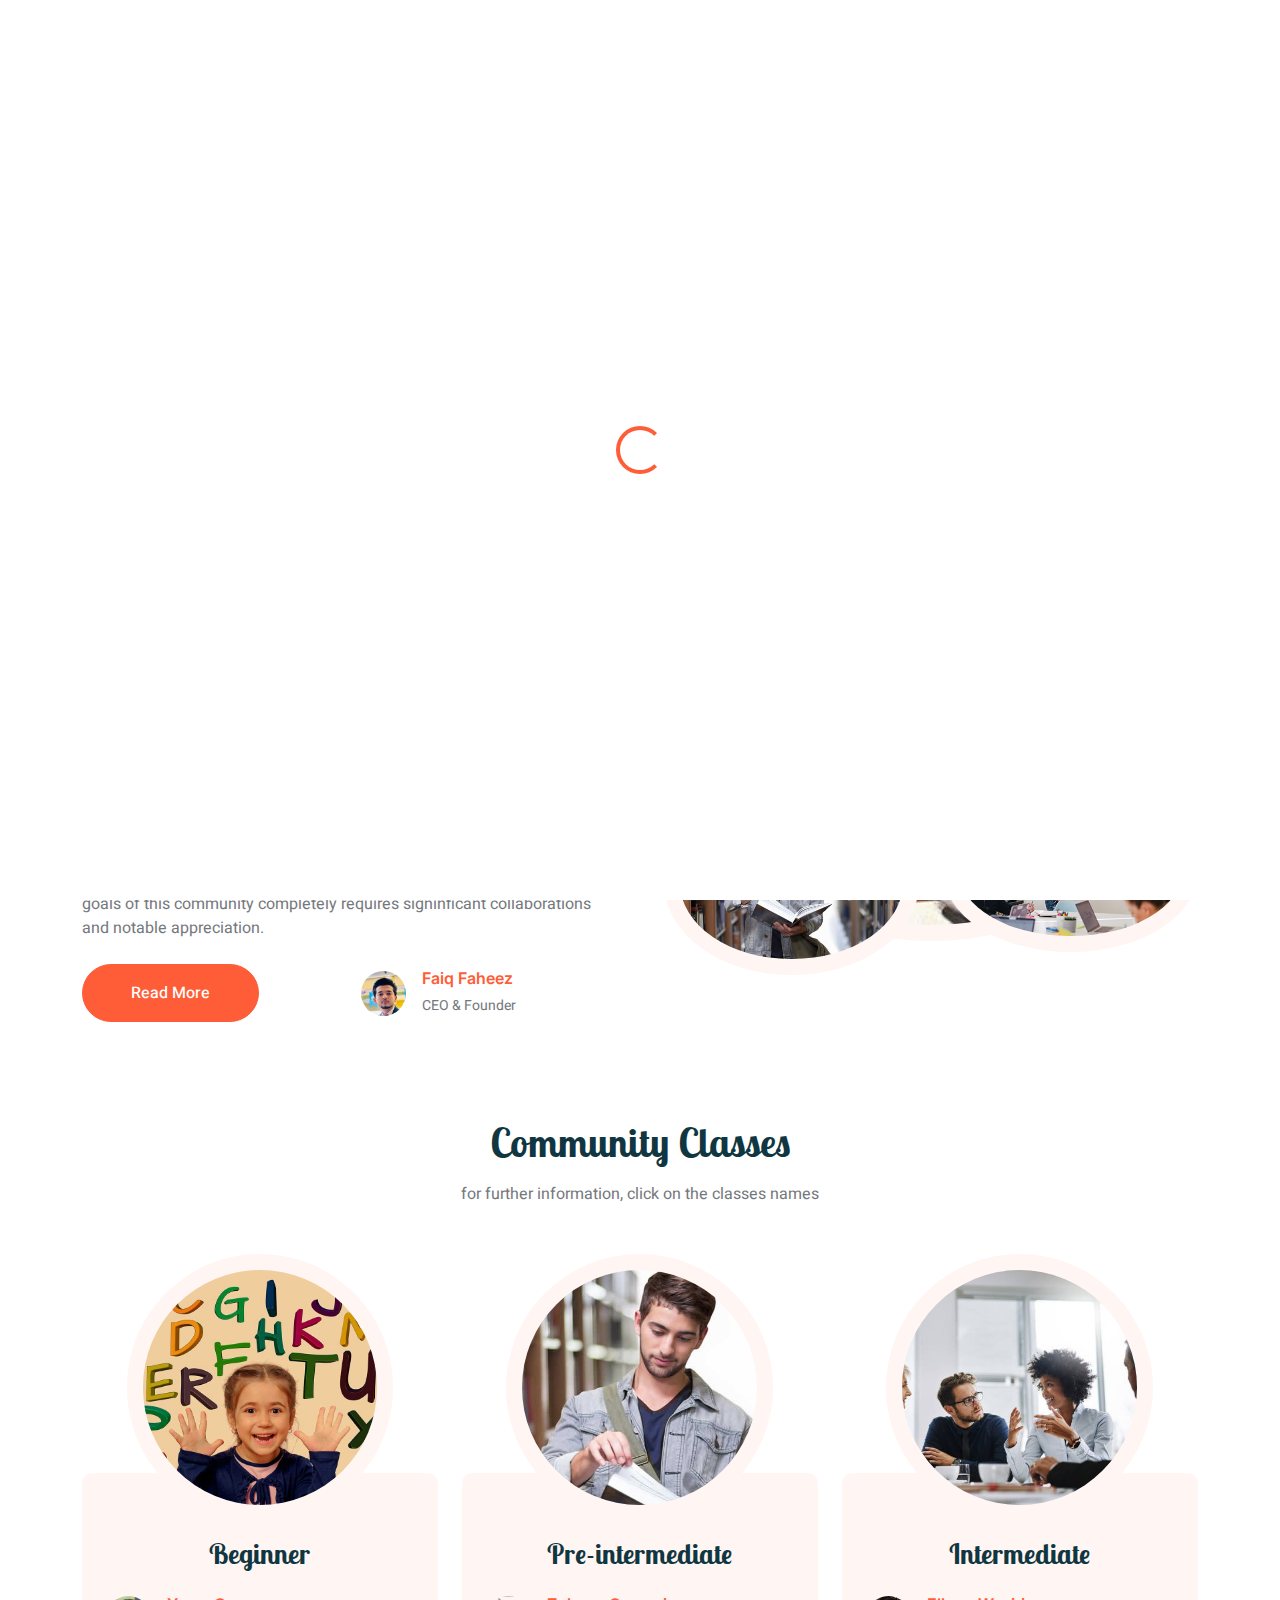
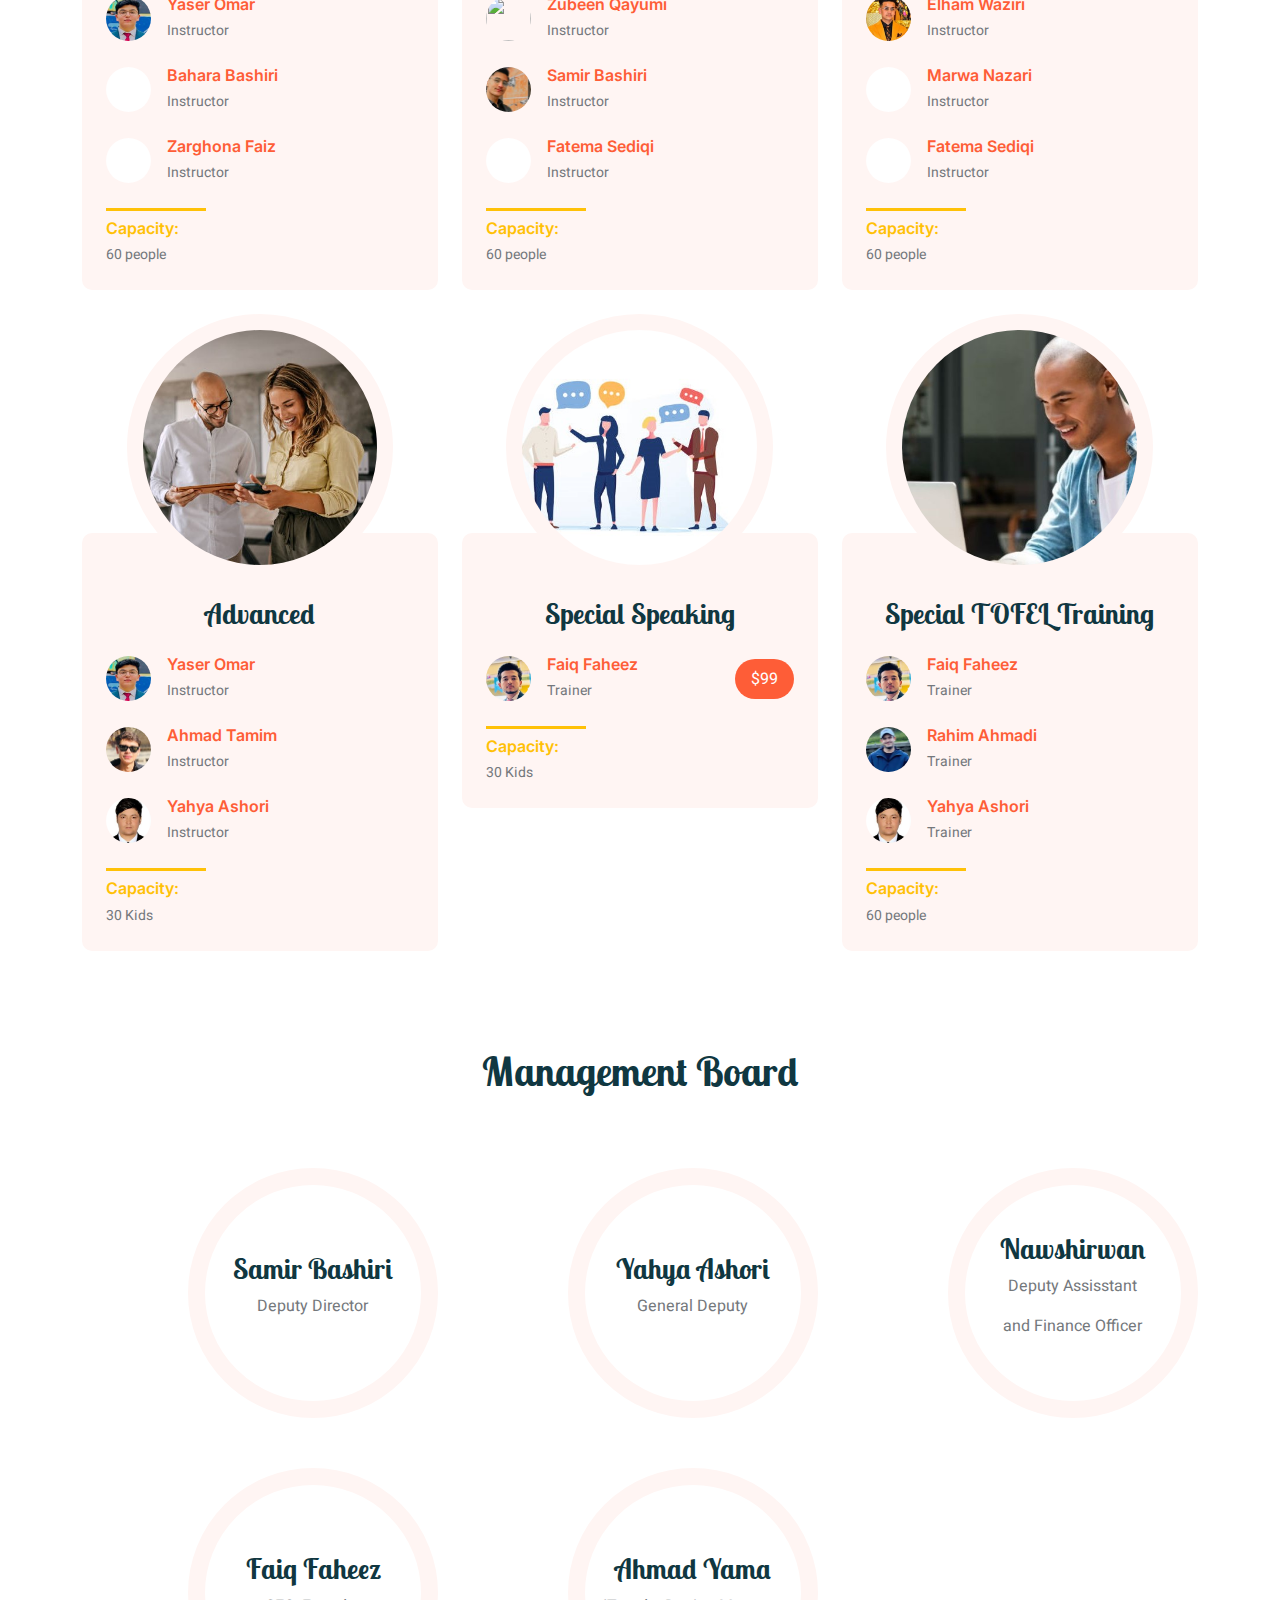
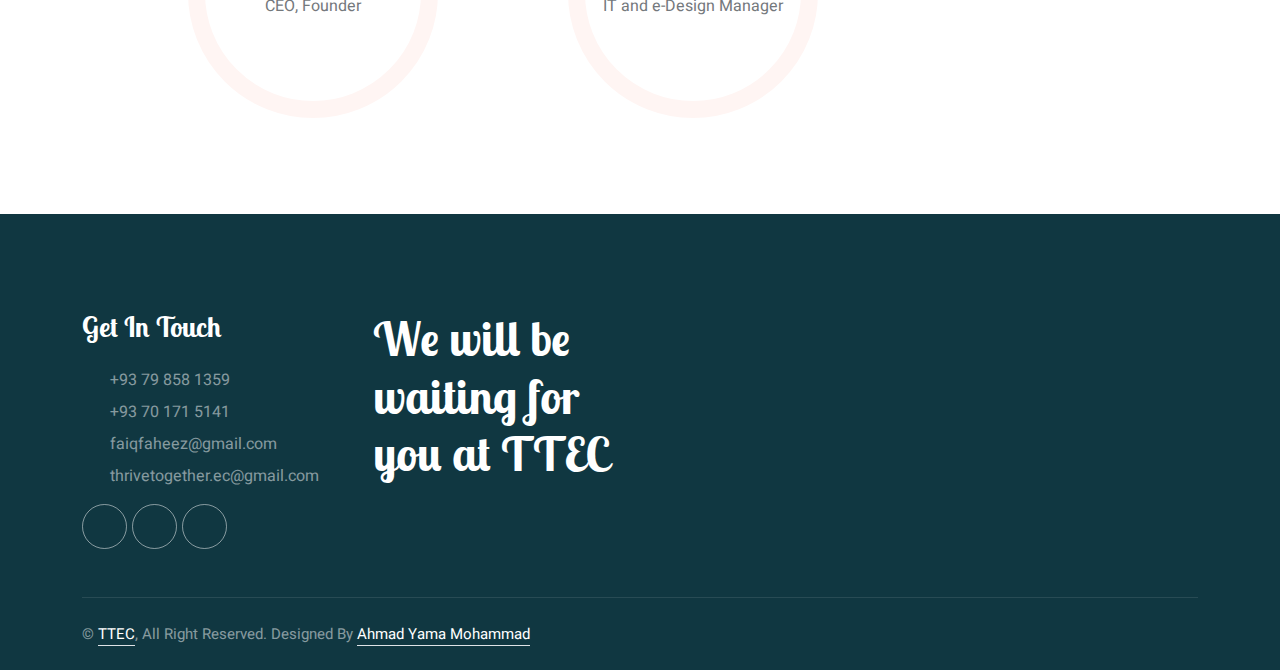
==== index.html @ d69eab87 "Add files via upload" ====
<!DOCTYPE html>
<html lang="en">

<head>
    <meta charset="utf-8">
    <title>TTEC</title>
    <meta content="width=device-width, initial-scale=1.0" name="viewport">
    <meta content="" name="keywords">
    <meta content="" name="description">

    <!-- Favicon -->
    <link href="img/Thrive Together English Community.jpg" rel="icon">

    <!-- Google Web Fonts -->
    <link rel="preconnect" href="https://fonts.googleapis.com">
    <link rel="preconnect" href="https://fonts.gstatic.com" crossorigin>
    <link href="https://fonts.googleapis.com/css2?family=Heebo:wght@400;500;600&family=Inter:wght@600&family=Lobster+Two:wght@700&display=swap" rel="stylesheet">
    
    <!-- Icon Font Stylesheet -->
    <link href="css/all.min.css" rel="stylesheet">
    <link href="css/bootstrap-icons.css" rel="stylesheet">

    <!-- Libraries Stylesheet -->
    <link href="lib/animate/animate.min.css" rel="stylesheet">
    <link href="lib/owlcarousel/assets/owl.carousel.min.css" rel="stylesheet">

    <!-- Customized Bootstrap Stylesheet -->
    <link href="css/bootstrap.min.css" rel="stylesheet">

    <!-- Template Stylesheet -->
    <link href="css/style.css" rel="stylesheet">
</head>

<body>
    <div class="container-xxl bg-white p-0">
        <!-- Spinner Start -->
        <div id="spinner" class="show bg-white position-fixed translate-middle w-100 vh-100 top-50 start-50 d-flex align-items-center justify-content-center">
            <div class="spinner-border text-primary" style="width: 3rem; height: 3rem;" role="status">
                <span class="sr-only">Loading...</span>
            </div>
        </div>
        <!-- Spinner End -->


        <!-- Navbar Start -->
        <nav class="navbar navbar-expand-lg bg-white navbar-light sticky-top px-4 px-lg-5 py-lg-0">
            <a href="index.html" class="navbar-brand">
                <img src="img/Thrive Together English Community.jpg" width="240px" height="80px">
            </a>
            <button type="button" class="navbar-toggler" data-bs-toggle="collapse" data-bs-target="#navbarCollapse">
                <span class="navbar-toggler-icon"></span>
            </button>
            <div class="collapse navbar-collapse" id="navbarCollapse">
                <div class="navbar-nav mx-auto">
                    <a href="index.html" class="nav-item nav-link active">Home</a>
                    <a href="Pages.html" class="nav-item nav-link">Pages</a>
                    <a href="facility.html" class="nav-item nav-link">Our Objectives</a>
                    <a href="about.html" class="nav-item nav-link">About Us</a>
                    <a href="classes.html" class="nav-item nav-link">Classes</a>
                    <a href="contact.html" class="nav-item nav-link">Contact Us</a>
                </div>
                <a href="https://forms.gle/kyypjJGjcjsv6nLh7" class="btn btn-primary rounded-pill px-3 d-none d-lg-block">Join Us<i class="fa fa-arrow-right ms-3"></i></a>
            </div>
        </nav>
        <!-- Navbar End -->


        <!-- Carousel Start -->
        <div class="container-fluid p-0 mb-5">
            <div class="owl-carousel header-carousel position-relative">
                <div class="owl-carousel-item position-relative">
                    <img class="img-fluid" src="img/carousel-1.jpg" alt="">
                    <div class="position-absolute top-0 start-0 w-100 h-100 d-flex align-items-center" style="background: rgba(0, 0, 0, .2);">
                        <div class="container">
                            <div class="row justify-content-start">
                                <div class="col-10 col-lg-8">
                                    <h1 class="display-2 text-white animated slideInDown mb-4">Thrive your talent at TTEC...</h1>
                                    <p class="fs-5 fw-medium text-white mb-4 pb-2">where that brings you a new English journey under supervision of internationally certified English trainers and cooperate you to convert your dreams into reality.</p>
                                    <a href="about.html" class="btn btn-primary rounded-pill py-sm-3 px-sm-5 me-3 animated slideInLeft">Learn More</a>
                                    <a href="classes.html" class="btn btn-dark rounded-pill py-sm-3 px-sm-5 animated slideInRight">Our Classes</a>
                                </div>
                            </div>
                        </div>
                    </div>
                </div>
            </div>
        </div>
        <!-- Carousel End -->


        <!-- Facilities Start -->
        <div class="container-xxl py-5">
            <div class="container">
                <div class="text-center mx-auto mb-5 wow fadeInUp" data-wow-delay="0.1s" style="max-width: 600px;">
                    <h1 class="mb-3">Our Objectives</h1>
                    
                </div>
                <div class="row g-4">
                    <div class="col-lg-3 col-sm-6 wow fadeInUp" data-wow-delay="0.1s">
                        <div class="facility-item">
                            
                            <div class="facility-text bg-primary">
                                <h3 class="text-primary mb-3">English Classes</h3>
                                <p class="mb-0">Online Special Classes for Girls</p>
                                <p class="mb-0">Speical Classes for Boys</p>
                            </div>
                        </div>
                    </div>
                    <div class="col-lg-3 col-sm-6 wow fadeInUp" data-wow-delay="0.3s">
                        <div class="facility-item">
                            <div class="facility-text bg-success">
                                <h3 class="text-success mb-3">UN simulation</h3>
                                <p class="mb-0">Internationl MUN</p>
                                <p class="mb-0">National MUN</p>
                                <p class="mb-0">Regional MUN</p>
                            </div>
                        </div>
                    </div>
                    <div class="col-lg-3 col-sm-6 wow fadeInUp" data-wow-delay="0.5s">
                        <div class="facility-item">
                            
                            <div class="facility-text bg-warning">
                                <h3 class="text-warning mb-3">TedX</h3>
                                <p class="mb-0">National Gathering Live</p>
                                <p class="mb-0">Local Gathering Live</p>
                            </div>
                        </div>
                    </div>
                    <div class="col-lg-3 col-sm-6 wow fadeInUp" data-wow-delay="0.7s">
                        <div class="facility-item">
                            <div class="facility-text bg-info">
                                <h3 class="text-info mb-3">competitions</h3>
                                <p class="mb-0">Essay writing</p>
                                <p class="mb-0">Article writing</p>
                            </div>
                        </div>
                    </div>
                    
                </div>
            </div>
        </div>
        <!-- Facilities End -->


        <!-- About Start -->
        <div class="container-xxl py-5">
            <div class="container">
                <div class="row g-5 align-items-center">
                    <div class="col-lg-6 wow fadeInUp" data-wow-delay="0.1s">
                        <h1 class="mb-4">About Us</h1>
                        <p class="mb-4">This English Community, Thrive Together, is constructed to sustain the capacity of Afghan Youth particularly girls in English language through collaboration and supervision of internationally certified English trainers including native and non-native English Speakers.</p>
                        <p class="mb-4">It's our glory to take part for advancemrny of our society and contribute with our Afghans which are excessively nominated as the most suffered group for decades. Considering in mind that achieving the objectives and goals of this community completely requires signinficant collaborations and notable appreciation.</p>
                        
                        <div class="row g-4 align-items-center">
                            <div class="col-sm-6">
                                <a class="btn btn-primary rounded-pill py-3 px-5" href="about.html">Read More</a>
                            </div>
                            <div class="col-sm-6">
                                <div class="d-flex align-items-center">
                                    <img class="rounded-circle flex-shrink-0" src="img/user.jpg" alt="" style="width: 45px; height: 45px;">
                                    <div class="ms-3">
                                        <h6 class="text-primary mb-1">Faiq Faheez</h6>
                                        <small>CEO & Founder</small>
                                    </div>
                                </div>
                            </div>
                        </div>
                    </div>
                    <div class="col-lg-6 about-img wow fadeInUp" data-wow-delay="0.5s">
                        <div class="row">
                            <div class="col-12 text-center">
                                <img class="img-fluid w-75 rounded-circle bg-light p-3" src="img/my1.jpg" alt="">
                            </div>
                            <div class="col-6 text-start" style="margin-top: -150px;">
                                <img class="img-fluid w-100 rounded-circle bg-light p-3" src="img/make_img.jpg" alt="">
                            </div>
                            <div class="col-6 text-end" style="margin-top: -150px;">
                                <img class="img-fluid w-100 rounded-circle bg-light p-3" src="img/meeting-02.jpg" alt="">
                            </div>
                        </div>
                    </div>
                </div>
            </div>
        </div>
        <!-- About End -->


        


        <!-- Classes Start -->
        <div class="container-xxl py-5">
            <div class="container">
                <div class="text-center mx-auto mb-5 wow fadeInUp" data-wow-delay="0.1s" style="max-width: 600px;">
                    <h1 class="mb-3">Community Classes</h1>
                    <p>for further information, click on the classes names</p>
                    
                </div>
                <div class="row g-4">
                    <!--Beginner-->
                    <div class="col-lg-4 col-md-6 wow fadeInUp" data-wow-delay="0.1s">
                        <div class="classes-item">
                            <div class="bg-light rounded-circle w-75 mx-auto p-3">
                                <img class="img-fluid rounded-circle" src="img/Beginner.jpg" alt="">
                            </div>
                            <div class="bg-light rounded p-4 pt-5 mt-n5">
                                <a class="d-block text-center h3 mt-3 mb-4" href="beginner.html">Beginner</a>
                                <div class="d-flex align-items-center justify-content-between mb-4">
                                    <div class="d-flex align-items-center">
                                        <img class="rounded-circle flex-shrink-0" src="img/yaser.JPG" alt="" style="width: 45px; height: 45px;">
                                        <div class="ms-3">
                                            <h6 class="text-primary mb-1">Yaser Omar</h6>
                                            <small>Instructor</small>
                                        </div>
                                    </div>
                                </div>
                                <div class="d-flex align-items-center justify-content-between mb-4">
                                    <div class="d-flex align-items-center">
                                        <img class="rounded-circle flex-shrink-0" src="img/Untitled.png" alt="" style="width: 45px; height: 45px;">
                                        <div class="ms-3">
                                            <h6 class="text-primary mb-1">Bahara Bashiri</h6>
                                            <small>Instructor</small>
                                        </div>
                                    </div>
                                </div>
                                
                                <div class="d-flex align-items-center justify-content-between mb-4">
                                    <div class="d-flex align-items-center">
                                        <img class="rounded-circle flex-shrink-0" src="img/Untitled.png" alt="" style="width: 45px; height: 45px;">
                                        <div class="ms-3">
                                            <h6 class="text-primary mb-1">Zarghona Faiz</h6>
                                            <small>Instructor</small>
                                        </div>
                                    </div>
                                </div>
                                <div class="row g-1">
                                    <div class="col-4">
                                        <div class="border-top border-3 border-warning pt-2">
                                            <h6 class="text-warning mb-1">Capacity:</h6>
                                            <small>60 people</small>
                                        </div>
                                    </div>
                                </div>
                            </div>
                        </div>
                    </div>
                    <!--Pre-intermediate-->
                    <div class="col-lg-4 col-md-6 wow fadeInUp" data-wow-delay="0.3s">
                        <div class="classes-item">
                            <div class="bg-light rounded-circle w-75 mx-auto p-3">
                                <img class="img-fluid rounded-circle" src="img/make_img - Copy.jpg" alt="">
                            </div>
                            <div class="bg-light rounded p-4 pt-5 mt-n5">
                                <a class="d-block text-center h3 mt-3 mb-4" href="Pre-intermediate.html">Pre-intermediate</a>
                                <div class="d-flex align-items-center justify-content-between mb-4">
                                    <div class="d-flex align-items-center">
                                        <img class="rounded-circle flex-shrink-0" src="img/user2.jpg" alt="" style="width: 45px; height: 45px;">
                                        <div class="ms-3">
                                            <h6 class="text-primary mb-1">Zubeen Qayumi</h6>
                                            <small>Instructor</small>
                                        </div>
                                    </div>
                                </div>
                                
                                <div class="d-flex align-items-center justify-content-between mb-4">
                                    <div class="d-flex align-items-center">
                                        <img class="rounded-circle flex-shrink-0" src="img/Samir.JPG" alt="" style="width: 45px; height: 45px;">
                                        <div class="ms-3">
                                            <h6 class="text-primary mb-1">Samir Bashiri</h6>
                                            <small>Instructor</small>
                                        </div>
                                    </div>
                                </div>
                                <div class="d-flex align-items-center justify-content-between mb-4">
                                    <div class="d-flex align-items-center">
                                        <img class="rounded-circle flex-shrink-0" src="img/Untitled.png" alt="" style="width: 45px; height: 45px;">
                                        <div class="ms-3">
                                            <h6 class="text-primary mb-1">Fatema Sediqi</h6>
                                            <small>Instructor</small>
                                        </div>
                                    </div>
                                </div>
                                <div class="row g-1">
                                    <div class="col-4">
                                        <div class="border-top border-3 border-warning pt-2">
                                            <h6 class="text-warning mb-1">Capacity:</h6>
                                            <small>60 people</small>
                                        </div>
                                    </div>
                                </div>
                            </div>
                        </div>
                    </div>
                    <!--Intermediate-->
                    <div class="col-lg-4 col-md-6 wow fadeInUp" data-wow-delay="0.5s">
                        <div class="classes-item">
                            <div class="bg-light rounded-circle w-75 mx-auto p-3">
                                <img class="img-fluid rounded-circle" src="img/intermediate.jpg" alt="">
                            </div>
                            <div class="bg-light rounded p-4 pt-5 mt-n5">
                                <a class="d-block text-center h3 mt-3 mb-4" href="Intermediate.html">Intermediate</a>
                                <div class="d-flex align-items-center justify-content-between mb-4">
                                    <div class="d-flex align-items-center">
                                        <img class="rounded-circle flex-shrink-0" src="img/Elham.JPG" alt="" style="width: 45px; height: 45px;">
                                        <div class="ms-3">
                                            <h6 class="text-primary mb-1">Elham Waziri</h6>
                                            <small>Instructor</small>
                                        </div>
                                    </div>
                                    
                                </div>
                                <div class="d-flex align-items-center justify-content-between mb-4">
                                    <div class="d-flex align-items-center">
                                        <img class="rounded-circle flex-shrink-0" src="img/Untitled.png" alt="" style="width: 45px; height: 45px;">
                                        <div class="ms-3">
                                            <h6 class="text-primary mb-1">Marwa Nazari</h6>
                                            <small>Instructor</small>
                                        </div>
                                    </div>
                                </div>
                                <div class="d-flex align-items-center justify-content-between mb-4">
                                    <div class="d-flex align-items-center">
                                        <img class="rounded-circle flex-shrink-0" src="img/Untitled.png" alt="" style="width: 45px; height: 45px;">
                                        <div class="ms-3">
                                            <h6 class="text-primary mb-1">Fatema Sediqi</h6>
                                            <small>Instructor</small>
                                        </div>
                                    </div>
                                    
                                </div>
                                
                                <div class="row g-1">
                                    <div class="col-4">
                                        <div class="border-top border-3 border-warning pt-2">
                                            <h6 class="text-warning mb-1">Capacity:</h6>
                                            <small>60 people</small>
                                        </div>
                                    </div>
                                </div>
                            </div>
                        </div>
                    </div>
                    <!--Advanced-->
                    <div class="col-lg-4 col-md-6 wow fadeInUp" data-wow-delay="0.1s">
                        <div class="classes-item">
                            <div class="bg-light rounded-circle w-75 mx-auto p-3">
                                <img class="img-fluid rounded-circle" src="img/Advanced.jpg" alt="">
                            </div>
                            <div class="bg-light rounded p-4 pt-5 mt-n5">
                                <a class="d-block text-center h3 mt-3 mb-4" href="Advanced.html">Advanced</a>
                                <div class="d-flex align-items-center justify-content-between mb-4">
                                    <div class="d-flex align-items-center">
                                        <img class="rounded-circle flex-shrink-0" src="img/yaser.JPG" alt="" style="width: 45px; height: 45px;">
                                        <div class="ms-3">
                                            <h6 class="text-primary mb-1">Yaser Omar</h6>
                                            <small>Instructor</small>
                                        </div>
                                    </div>
                                </div>
                                <div class="d-flex align-items-center justify-content-between mb-4">
                                    <div class="d-flex align-items-center">
                                        <img class="rounded-circle flex-shrink-0" src="img/Capture.JPG" alt="" style="width: 45px; height: 45px;">
                                        <div class="ms-3">
                                            <h6 class="text-primary mb-1">Ahmad Tamim</h6>
                                            <small>Instructor</small>
                                        </div>
                                    </div>
                                </div>
                                <div class="d-flex align-items-center justify-content-between mb-4">
                                    <div class="d-flex align-items-center">
                                        <img class="rounded-circle flex-shrink-0" src="img/Yahya.JPG" alt="" style="width: 45px; height: 45px;">
                                        <div class="ms-3">
                                            <h6 class="text-primary mb-1">Yahya Ashori</h6>
                                            <small>Instructor</small>
                                        </div>
                                    </div>
                                    
                                </div>
                                
                                <div class="row g-1">
                                    <div class="col-4">
                                        <div class="border-top border-3 border-warning pt-2">
                                            <h6 class="text-warning mb-1">Capacity:</h6>
                                            <small>30 Kids</small>
                                        </div>
                                    </div>
                                </div>
                            </div>
                        </div>
                    </div>
                    <!--Special Speaking-->
                    <div class="col-lg-4 col-md-6 wow fadeInUp" data-wow-delay="0.3s">
                        <div class="classes-item">
                            <div class="bg-light rounded-circle w-75 mx-auto p-3">
                                <img class="img-fluid rounded-circle" src="img/Special_Speacking.jpg" alt="">
                            </div>
                            <div class="bg-light rounded p-4 pt-5 mt-n5">
                                <a class="d-block text-center h3 mt-3 mb-4" href="SpecialSC.html">Special Speaking</a>
                                
                                
                                <div class="d-flex align-items-center justify-content-between mb-4">
                                    <div class="d-flex align-items-center">
                                        <img class="rounded-circle flex-shrink-0" src="img/user.jpg" alt="" style="width: 45px; height: 45px;">
                                        <div class="ms-3">
                                            <h6 class="text-primary mb-1">Faiq Faheez</h6>
                                            <small>Trainer</small>
                                        </div>
                                    </div>
                                    <span class="bg-primary text-white rounded-pill py-2 px-3" href="">$99</span>
                                </div>
                                <div class="row g-1">
                                    <div class="col-4">
                                        <div class="border-top border-3 border-warning pt-2">
                                            <h6 class="text-warning mb-1">Capacity:</h6>
                                            <small>30 Kids</small>
                                        </div>
                                    </div>
                                </div>
                            </div>
                        </div>
                    </div>
                    <!--Special TOFEL-->
                    <div class="col-lg-4 col-md-6 wow fadeInUp" data-wow-delay="0.5s">
                        <div class="classes-item">
                            <div class="bg-light rounded-circle w-75 mx-auto p-3">
                                <img class="img-fluid rounded-circle" src="img/940-header.jpg" alt="">
                            </div>
                            <div class="bg-light rounded p-4 pt-5 mt-n5">
                                <a class="d-block text-center h3 mt-3 mb-4" href="SpecialTTC.html">Special TOFEL Training</a>
                                <div class="d-flex align-items-center justify-content-between mb-4">
                                    <div class="d-flex align-items-center">
                                        <img class="rounded-circle flex-shrink-0" src="img/user.jpg" alt="" style="width: 45px; height: 45px;">
                                        <div class="ms-3">
                                            <h6 class="text-primary mb-1">Faiq Faheez</h6>
                                            <small>Trainer</small>
                                        </div>
                                    </div>
                                </div>
                                <div class="d-flex align-items-center justify-content-between mb-4">
                                    <div class="d-flex align-items-center">
                                        <img class="rounded-circle flex-shrink-0" src="img/Rahim.JPG" alt="" style="width: 45px; height: 45px;">
                                        <div class="ms-3">
                                            <h6 class="text-primary mb-1">Rahim Ahmadi</h6>
                                            <small>Trainer</small>
                                        </div>
                                    </div>
                                </div>
                                <div class="d-flex align-items-center justify-content-between mb-4">
                                    <div class="d-flex align-items-center">
                                        <img class="rounded-circle flex-shrink-0" src="img/Yahya.JPG" alt="" style="width: 45px; height: 45px;">
                                        <div class="ms-3">
                                            <h6 class="text-primary mb-1">Yahya Ashori</h6>
                                            <small>Trainer</small>
                                        </div>
                                    </div>
                                </div>
                                <div class="row g-1">
                                    <div class="col-4">
                                        <div class="border-top border-3 border-warning pt-2">
                                            <h6 class="text-warning mb-1">Capacity:</h6>
                                            <small>60 people</small>
                                        </div>
                                    </div>
                                </div>
                            </div>
                        </div>
                    </div>
                </div>
            </div>
        </div>
        <!-- Classes End -->


        


        <!-- Team Start -->
        <div class="container-xxl py-5">
            <div class="container">
                <div class="text-center mx-auto mb-5 wow fadeInUp" data-wow-delay="0.1s" style="max-width: 600px;">
                    <h1 class="mb-3">Management Board</h1>
                    
                </div>
                <div class="row g-4">
                    
                    <div class="col-lg-4 col-md-6 wow fadeInUp" data-wow-delay="0.1s">
                        <div class="team-item position-relative">
                            <img class="img-fluid rounded-circle w-75" src="img/uk.png" alt="">
                            <div class="team-text">
                                <h3>Samir Bashiri</h3>
                                <p>Deputy Director</p>
                                
                            </div>
                        </div>
                    </div>
                    <div class="col-lg-4 col-md-6 wow fadeInUp" data-wow-delay="0.3s">
                        <div class="team-item position-relative">
                            <img class="img-fluid rounded-circle w-75" src="img/uk.png" alt="">
                            <div class="team-text">
                                <h3>Yahya Ashori</h3>
                                <p>General Deputy</p>
                                
                            </div>
                        </div>
                    </div>
                    <div class="col-lg-4 col-md-6 wow fadeInUp" data-wow-delay="0.5s">
                        <div class="team-item position-relative">
                            <img class="img-fluid rounded-circle w-75" src="img/uk.png" alt="">
                            <div class="team-text">
                                <h3>Nawshirwan</h3>
                                <p>Deputy Assisstant</p>
                                <p>and Finance Officer</p>
                            </div>
                        </div>
                    </div>
                    <div class="col-lg-4 col-md-6 wow fadeInUp" data-wow-delay="0.5s">
                        <div class="team-item position-relative">
                            <img class="img-fluid rounded-circle w-75" src="img/uk.png" alt="">
                            <div class="team-text">
                                <h3>Faiq Faheez</h3>
                                <p>CEO, Founder</p>
                            </div>
                        </div>
                    </div>
                    <div class="col-lg-4 col-md-6 wow fadeInUp" data-wow-delay="0.5s">
                        <div class="team-item position-relative">
                            <img class="img-fluid rounded-circle w-75" src="img/uk.png" alt="">
                            <div class="team-text">
                                <h3>Ahmad Yama</h3>
                                <p>IT and e-Design Manager</p>
                            </div>
                        </div>
                    </div>
                    
                </div>
            </div>
        </div>
        <!-- Team End -->


      


        <!-- Footer Start -->
        <div class="container-fluid bg-dark text-white-50 footer pt-5 mt-5 wow fadeIn" data-wow-delay="0.1s">
            <div class="container py-5">
                <div class="row g-5">
                    <div class="col-lg-3 col-md-6">
                        <h3 class="text-white mb-4">Get In Touch</h3>
                        <p class="mb-2"><i class="fa fa-phone-alt me-3"></i>+93 79 858 1359</p>
                        <p class="mb-2"><i class="fa fa-phone-alt me-3"></i>+93 70 171 5141</p>
                        <p class="mb-2"><i class="fa fa-envelope me-3"></i>faiqfaheez@gmail.com</p>
                        <p class="mb-2"><i class="fa fa-envelope me-3"></i>thrivetogether.ec@gmail.com</p>
                        <div class="d-flex pt-2">
                            <a class="btn btn-outline-light btn-social" href=""><i class="fab fa-instagram"></i></a>
                            <a class="btn btn-outline-light btn-social" href=""><i class="fab fa-whatsapp"></i></a>
                            <a class="btn btn-outline-light btn-social" href="https://www.facebook.com/profile.php?id=61555067455308"><i class="fab fa-facebook-f"></i></a>
                        </div>
                    </div>
                    
                    <div class="col-lg-3 col-md-6">
                        <h1 class="display-5 text-white animated slideInDown mb+1">We will be waiting for you at TTEC</h1>
                    </div>
                    
                </div>
            </div>
            <div class="container">
                <div class="copyright">
                    <div class="row">
                        <div class="col-md-6 text-center text-md-start mb-3 mb-md-0">
                            &copy; <a class="border-bottom" href="https://www.facebook.com/profile.php?id=61555067455308">TTEC</a>, All Right Reserved. 
							
							<!--/*** This template is free as long as you keep the footer author’s credit link/attribution link/backlink. If you'd like to use the template without the footer author’s credit link/attribution link/backlink, you can purchase the Credit Removal License from "https://htmlcodex.com/credit-removal". Thank you for your support. ***/-->
							Designed By <a class="border-bottom" href="https://www.facebook.com/ahmad.yama.319/">Ahmad Yama Mohammad</a>
                        </div>
                    </div>
                </div>
            </div>
        </div>
        <!-- Footer End -->


        <!-- Back to Top -->
        <a href="#" class="btn btn-lg btn-primary btn-lg-square back-to-top"><i class="bi bi-arrow-up"></i></a>
    </div>
    

    <!-- JavaScript Libraries -->
    <script src="js/jquery-3.4.1.min.js"></script> 
    <script src="js/bootstrap.bundle.min.js"></script>
    <script src="lib/wow/wow.min.js"></script>
    <script src="lib/easing/easing.min.js"></script>
    <script src="lib/waypoints/waypoints.min.js"></script>
    <script src="lib/owlcarousel/owl.carousel.min.js"></script>

    <!-- Template Javascript -->
    <script src="js/main.js"></script>
</body>

</html>
---- css/style.css ----
/********** Template CSS **********/
:root {
    --primary: #FE5D37;
    --light: #FFF5F3;
    --dark: #103741;
}

.back-to-top {
    position: fixed;
    display: none;
    right: 45px;
    bottom: 45px;
    z-index: 99;
}


/*** Spinner ***/
#spinner {
    opacity: 0;
    visibility: hidden;
    transition: opacity .5s ease-out, visibility 0s linear .5s;
    z-index: 99999;
}

#spinner.show {
    transition: opacity .5s ease-out, visibility 0s linear 0s;
    visibility: visible;
    opacity: 1;
}


/*** Button ***/
.btn {
    font-weight: 500;
    transition: .5s;
}

.btn.btn-primary {
    color: #FFFFFF;
}

.btn-square {
    width: 38px;
    height: 38px;
}

.btn-sm-square {
    width: 32px;
    height: 32px;
}

.btn-lg-square {
    width: 48px;
    height: 48px;
}

.btn-square,
.btn-sm-square,
.btn-lg-square {
    padding: 0;
    display: flex;
    align-items: center;
    justify-content: center;
    font-weight: normal;
    border-radius: 50px;
}


/*** Heading ***/
h1,
h2,
h3,
h4,
.h1,
.h2,
.h3,
.h4,
.display-1,
.display-2,
.display-3,
.display-4,
.display-5,
.display-6 {
    font-family: 'Lobster Two', cursive;
    font-weight: 700;
}

h5,
h6,
.h5,
.h6 {
    font-weight: 600;
}

.font-secondary {
    font-family: 'Lobster Two', cursive;
}


/*** Navbar ***/
.navbar .navbar-nav .nav-link {
    padding: 30px 15px;
    color: var(--dark);
    font-weight: 500;
    outline: none;
}

.navbar .navbar-nav .nav-link:hover,
.navbar .navbar-nav .nav-link.active {
    color: var(--primary);
}

.navbar.sticky-top {
    top: -100px;
    transition: .5s;
}

.navbar .dropdown-toggle::after {
    border: none;
    content: "\f107";
    font-family: "Font Awesome 5 Free";
    font-weight: 900;
    vertical-align: middle;
    margin-left: 5px;
    transition: .5s;
}

.navbar .dropdown-toggle[aria-expanded=true]::after {
    transform: rotate(-180deg);
}

@media (max-width: 991.98px) {
    .navbar .navbar-nav .nav-link  {
        margin-right: 0;
        padding: 10px 0;
    }

    .navbar .navbar-nav {
        margin-top: 15px;
        border-top: 1px solid #EEEEEE;
    }
}

@media (min-width: 992px) {
    .navbar .nav-item .dropdown-menu {
        display: block;
        top: calc(100% - 15px);
        margin-top: 0;
        opacity: 0;
        visibility: hidden;
        transition: .5s;
        
    }

    .navbar .nav-item:hover .dropdown-menu {
        top: 100%;
        visibility: visible;
        transition: .5s;
        opacity: 1;
    }
}


/*** Header ***/
.header-carousel::before,
.header-carousel::after,
.page-header::before,
.page-header::after {
    position: absolute;
    content: "";
    width: 100%;
    height: 10px;
    top: 0;
    left: 0;
    background: url(../img/bg-header-top.png) center center repeat-x;
    z-index: 1;
}

.header-carousel::after,
.page-header::after {
    height: 19px;
    top: auto;
    bottom: 0;
    background: url(../img/bg-header-bottom.png) center center repeat-x;
}

@media (max-width: 768px) {
    .header-carousel .owl-carousel-item {
        position: relative;
        min-height: 500px;
    }
    
    .header-carousel .owl-carousel-item img {
        position: absolute;
        width: 100%;
        height: 100%;
        object-fit: cover;
    }

    .header-carousel .owl-carousel-item p {
        font-size: 16px !important;
        font-weight: 400 !important;
    }

    .header-carousel .owl-carousel-item h1 {
        font-size: 30px;
        font-weight: 600;
    }
}

.header-carousel .owl-nav {
    position: absolute;
    top: 50%;
    right: 8%;
    transform: translateY(-50%);
    display: flex;
    flex-direction: column;
}

.header-carousel .owl-nav .owl-prev,
.header-carousel .owl-nav .owl-next {
    margin: 7px 0;
    width: 45px;
    height: 45px;
    display: flex;
    align-items: center;
    justify-content: center;
    color: #FFFFFF;
    background: transparent;
    border: 1px solid #FFFFFF;
    border-radius: 45px;
    font-size: 22px;
    transition: .5s;
}

.header-carousel .owl-nav .owl-prev:hover,
.header-carousel .owl-nav .owl-next:hover {
    background: var(--primary);
    border-color: var(--primary);
}

.page-header {
    background: linear-gradient(rgba(0, 0, 0, .2), rgba(0, 0, 0, .2)), url(../img/carousel-1.jpg) center center no-repeat;
    background-size: cover;
}

.breadcrumb-item + .breadcrumb-item::before {
    color: rgba(255, 255, 255, .5);
}


/*** Facility ***/
.facility-item .facility-icon {
    position: relative;
    margin: 0 auto;
    width: 100px;
    height: 100px;
    border-radius: 100px;
    display: flex;
    align-items: center;
    justify-content: center;
}

.facility-item .facility-icon::before {
    position: absolute;
    content: "";
    width: 100%;
    height: 100%;
    top: 0;
    left: 0;
    background: rgba(255, 255, 255, .9);
    transition: .5s;
    z-index: 1;
}

.facility-item .facility-icon span {
    position: absolute;
    content: "";
    width: 15px;
    height: 30px;
    top: 0;
    left: 0;
    border-radius: 50%;
}

.facility-item .facility-icon span:last-child {
    left: auto;
    right: 0;
}

.facility-item .facility-icon i {
    position: relative;
    z-index: 2;
}

.facility-item .facility-text {
    position: relative;
    min-height: 250px;
    padding: 30px;
    border-radius: 100%;
    display: flex;
    text-align: center;
    justify-content: center;
    flex-direction: column;
}

.facility-item .facility-text::before {
    position: absolute;
    content: "";
    width: 100%;
    height: 100%;
    top: 0;
    left: 0;
    background: rgba(255, 255, 255, .9);
    transition: .5s;
    z-index: 1;
}

.facility-item .facility-text * {
    position: relative;
    z-index: 2;
}

.facility-item:hover .facility-icon::before,
.facility-item:hover .facility-text::before {
    background: transparent;
}

.facility-item * {
    transition: .5s;
}

.facility-item:hover * {
    color: #FFFFFF !important;
}


/*** About ***/
.about-img img {
    transition: .5s;
}

.about-img img:hover {
    background: var(--primary) !important;
}


/*** Classes ***/
.classes-item {
    transition: .5s;
}

.classes-item:hover {
    margin-top: -10px;
}


/*** Team ***/
.team-item .team-text {
    position: absolute;
    width: 250px;
    height: 250px;
    bottom: 0;
    right: 0;
    display: flex;
    align-items: center;
    justify-content: center;
    flex-direction: column;
    background: #FFFFFF;
    border: 17px solid var(--light);
    border-radius: 250px;
    transition: .5s;
}

.team-item:hover .team-text {
    border-color: var(--primary);
}


/*** Testimonial ***/
.testimonial-carousel {
    padding-left: 1.5rem;
    padding-right: 1.5rem;
}

@media (min-width: 576px) {
    .testimonial-carousel {
        padding-left: 4rem;
        padding-right: 4rem;
    }
}

.testimonial-carousel .testimonial-item .border {
    border: 1px dashed rgba(0, 185, 142, .3) !important;
}

.testimonial-carousel .owl-nav {
    position: absolute;
    width: 100%;
    height: 45px;
    top: 50%;
    left: 0;
    transform: translateY(-50%);
    display: flex;
    justify-content: space-between;
    z-index: 1;
}

.testimonial-carousel .owl-nav .owl-prev,
.testimonial-carousel .owl-nav .owl-next {
    position: relative;
    width: 45px;
    height: 45px;
    display: flex;
    align-items: center;
    justify-content: center;
    color: #FFFFFF;
    background: var(--primary);
    border-radius: 45px;
    font-size: 20px;
    transition: .5s;
}

.testimonial-carousel .owl-nav .owl-prev:hover,
.testimonial-carousel .owl-nav .owl-next:hover {
    background: var(--dark);
}


/*** Footer ***/
.footer .btn.btn-social {
    margin-right: 5px;
    width: 45px;
    height: 45px;
    display: flex;
    align-items: center;
    justify-content: center;
    color: #FFFFFF;
    border: 1px solid rgba(255,255,255,0.5);
    border-radius: 45px;
    transition: .3s;
}

.footer .btn.btn-social:hover {
    border-color: var(--primary);
    background: var(--primary);
}

.footer .btn.btn-link {
    display: block;
    margin-bottom: 5px;
    padding: 0;
    text-align: left;
    font-size: 16px;
    font-weight: normal;
    text-transform: capitalize;
    transition: .3s;
}

.footer .btn.btn-link::before {
    position: relative;
    content: "\f105";
    font-family: "Font Awesome 5 Free";
    font-weight: 900;
    margin-right: 10px;
}

.footer .btn.btn-link:hover {
    color: var(--primary) !important;
    letter-spacing: 1px;
    box-shadow: none;
}

.footer .form-control {
    border-color: rgba(255,255,255,0.5);
}

.footer .copyright {
    padding: 25px 0;
    font-size: 15px;
    border-top: 1px solid rgba(256, 256, 256, .1);
}

.footer .copyright a {
    color: #FFFFFF;
}

.footer .footer-menu a {
    margin-right: 15px;
    padding-right: 15px;
    border-right: 1px solid rgba(255, 255, 255, .1);
}

.footer .copyright a:hover,
.footer .footer-menu a:hover {
    color: var(--primary) !important;
}

.footer .footer-menu a:last-child {
    margin-right: 0;
    padding-right: 0;
    border-right: none;
}
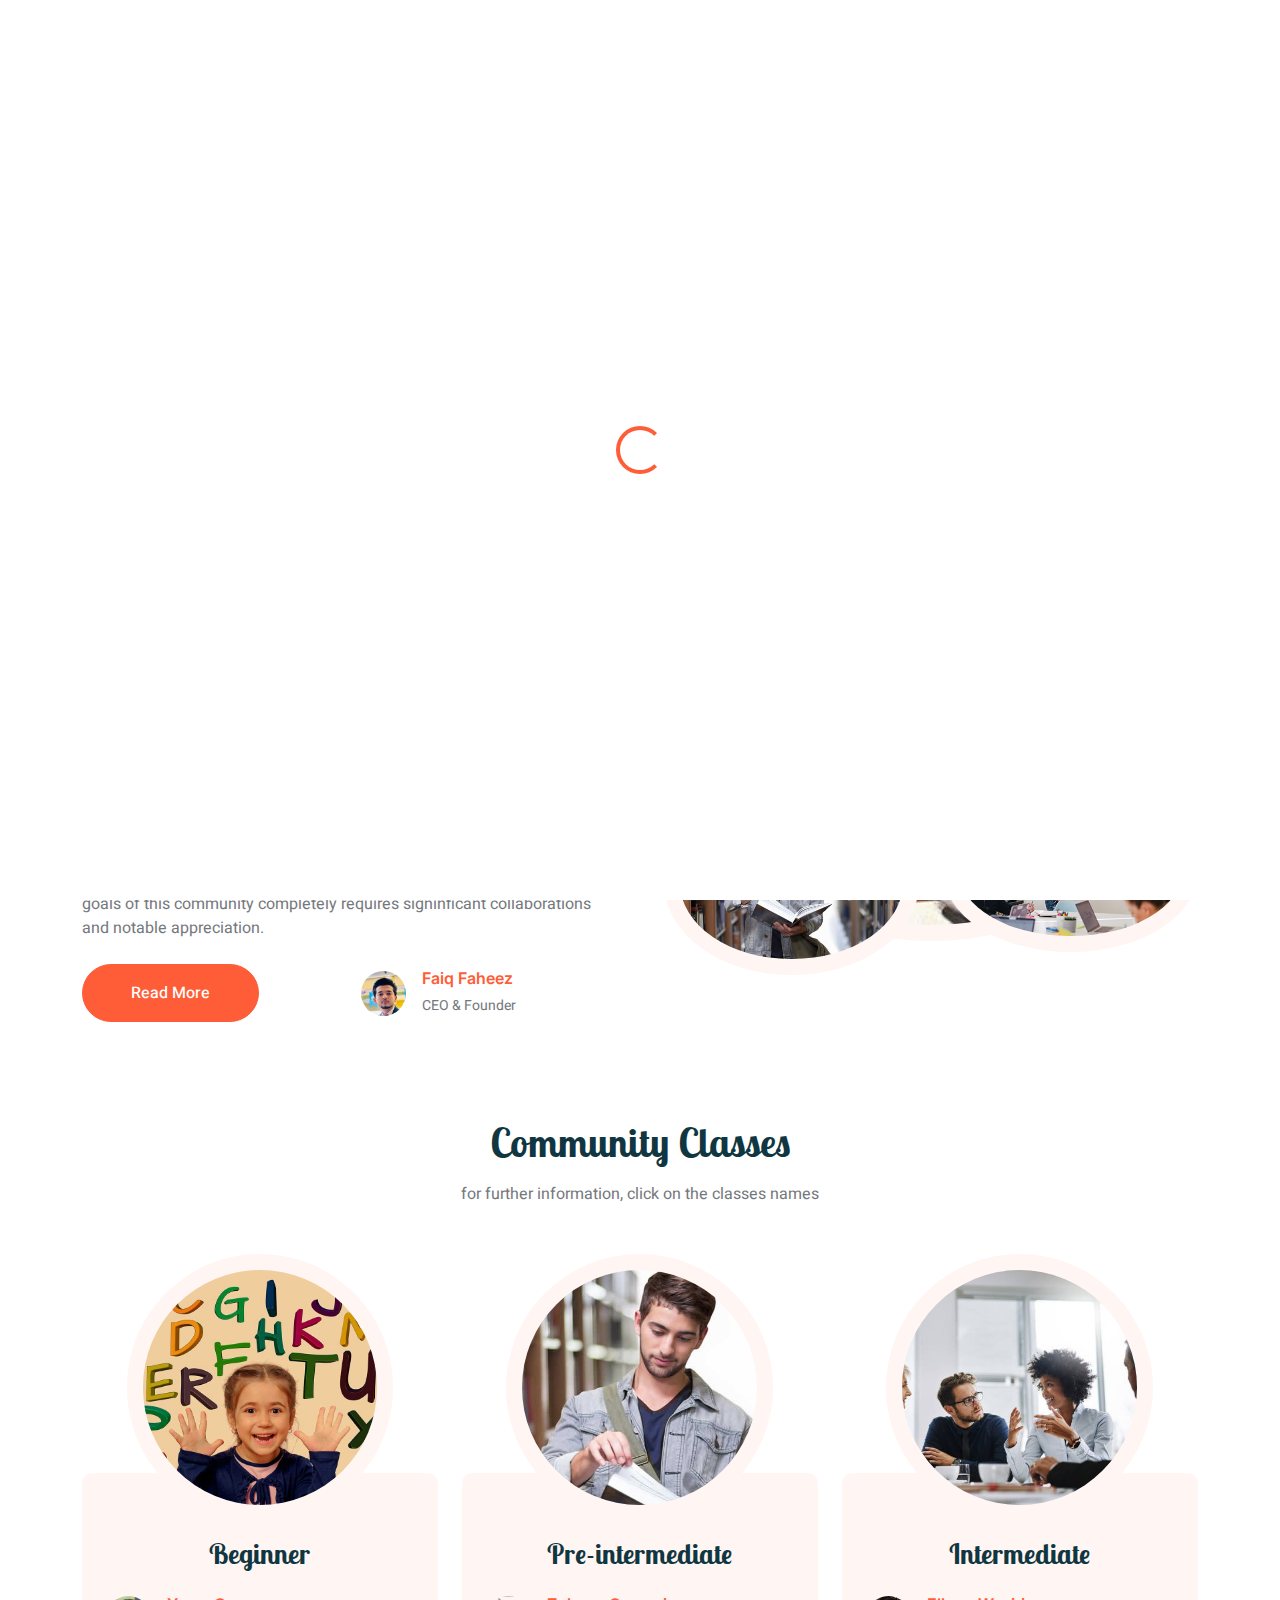
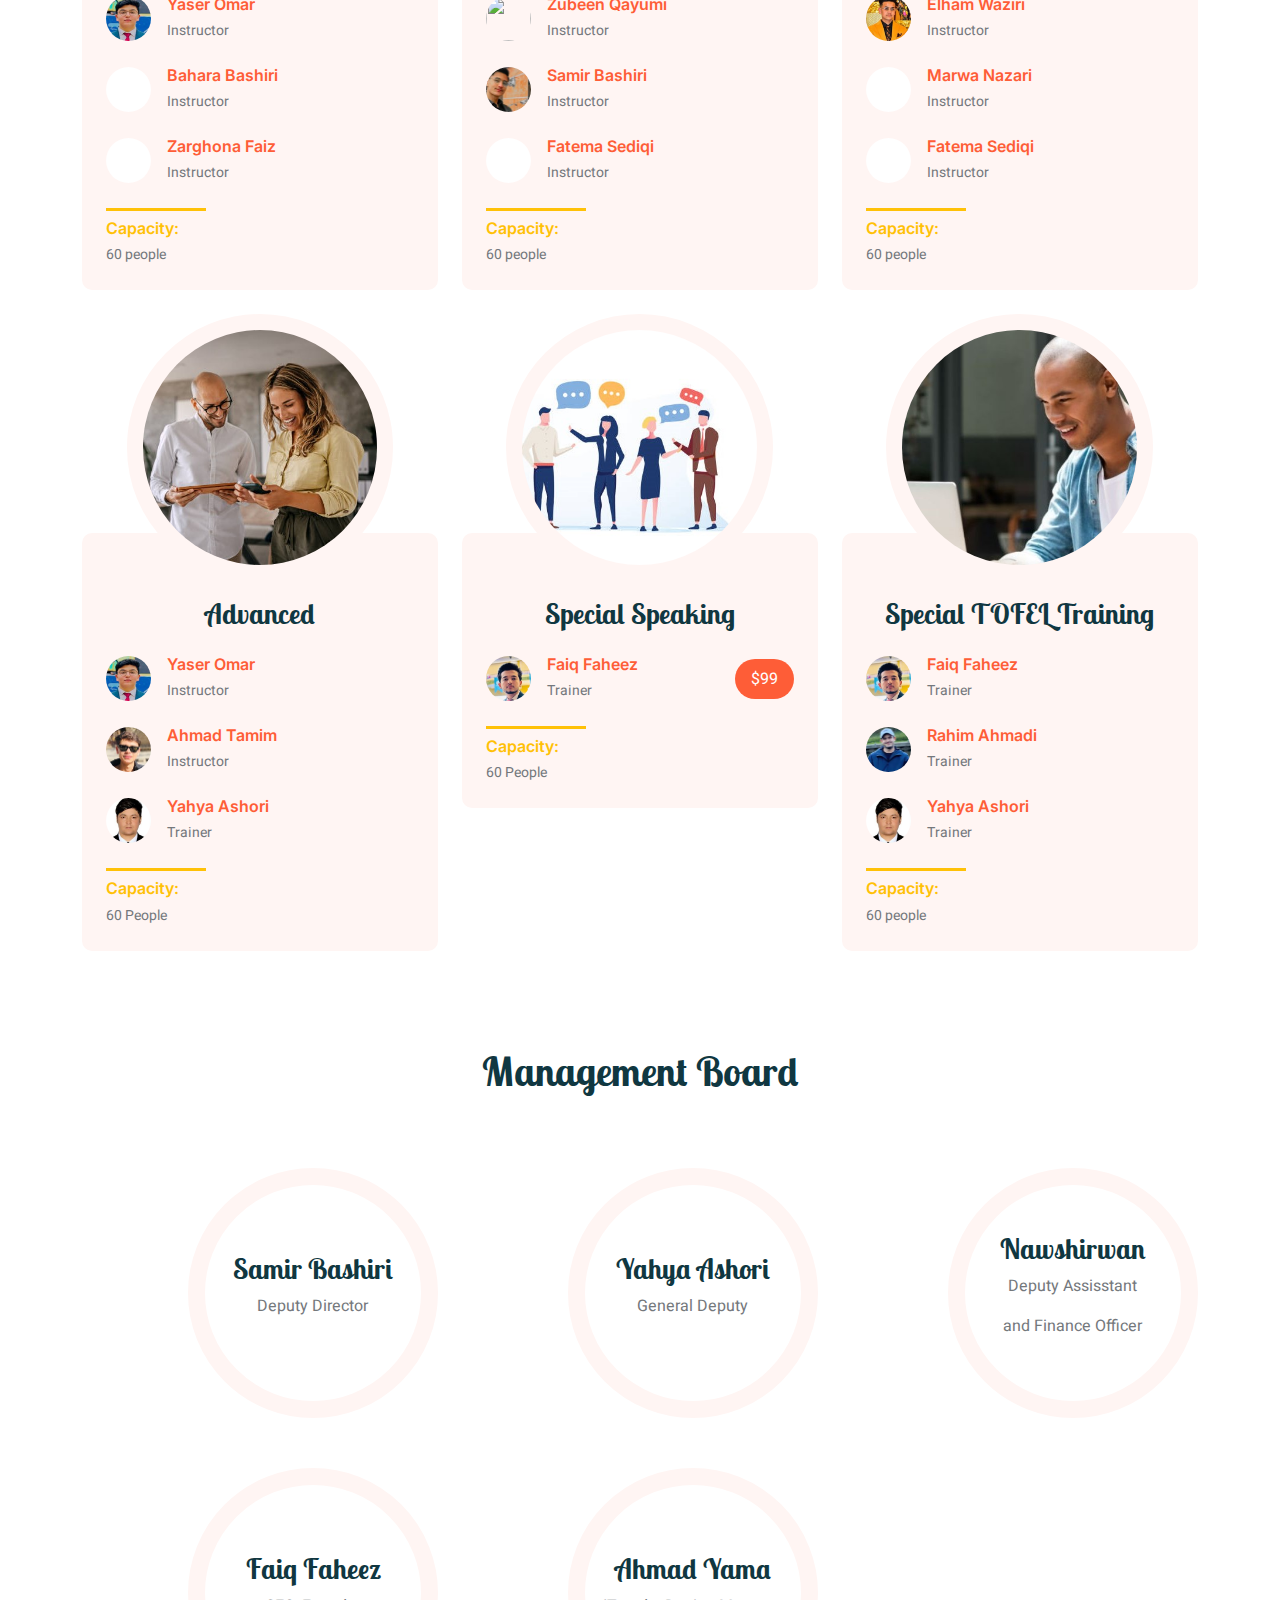
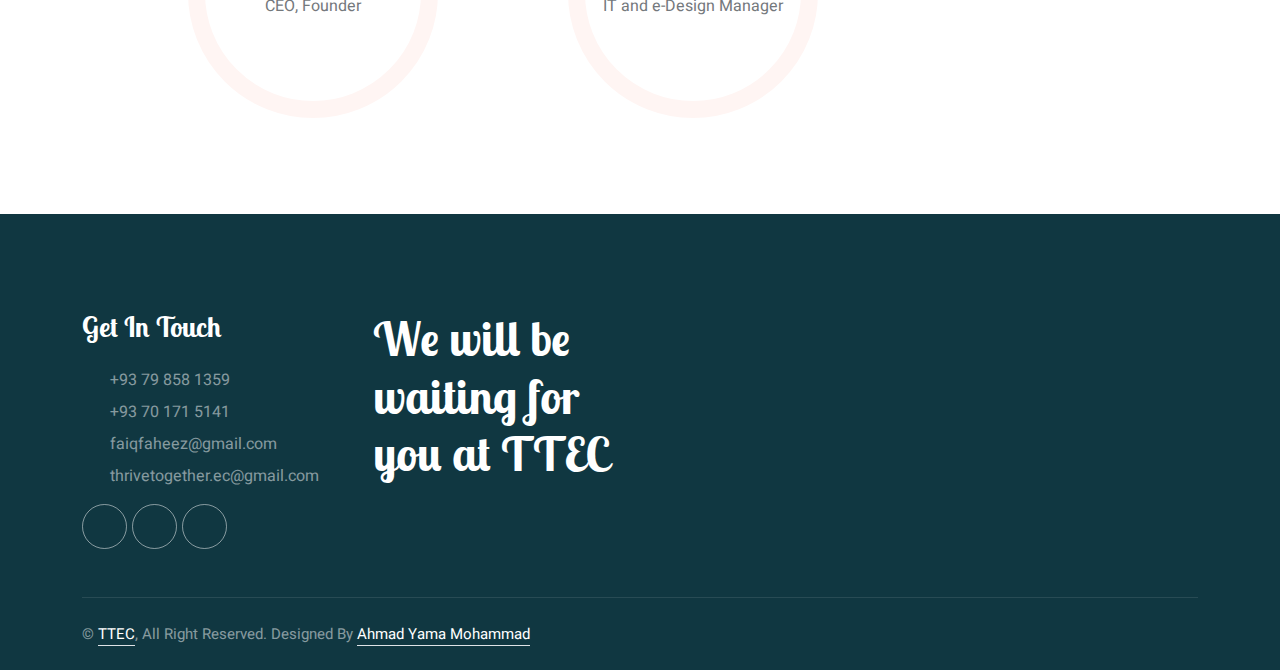
==== commit a76b5a05: "Update index.html" ====
--- a/index.html
+++ b/index.html
@@ -371,7 +371,7 @@
                                         <img class="rounded-circle flex-shrink-0" src="img/Yahya.JPG" alt="" style="width: 45px; height: 45px;">
                                         <div class="ms-3">
                                             <h6 class="text-primary mb-1">Yahya Ashori</h6>
-                                            <small>Instructor</small>
+                                            <small>Trainer</small>
                                         </div>
                                     </div>
                                     
@@ -381,7 +381,7 @@
                                     <div class="col-4">
                                         <div class="border-top border-3 border-warning pt-2">
                                             <h6 class="text-warning mb-1">Capacity:</h6>
-                                            <small>30 Kids</small>
+                                            <small>60 People</small>
                                         </div>
                                     </div>
                                 </div>
@@ -412,7 +412,7 @@
                                     <div class="col-4">
                                         <div class="border-top border-3 border-warning pt-2">
                                             <h6 class="text-warning mb-1">Capacity:</h6>
-                                            <small>30 Kids</small>
+                                            <small>60 People</small>
                                         </div>
                                     </div>
                                 </div>
@@ -597,4 +597,4 @@
     <script src="js/main.js"></script>
 </body>
 
-</html>+</html>
